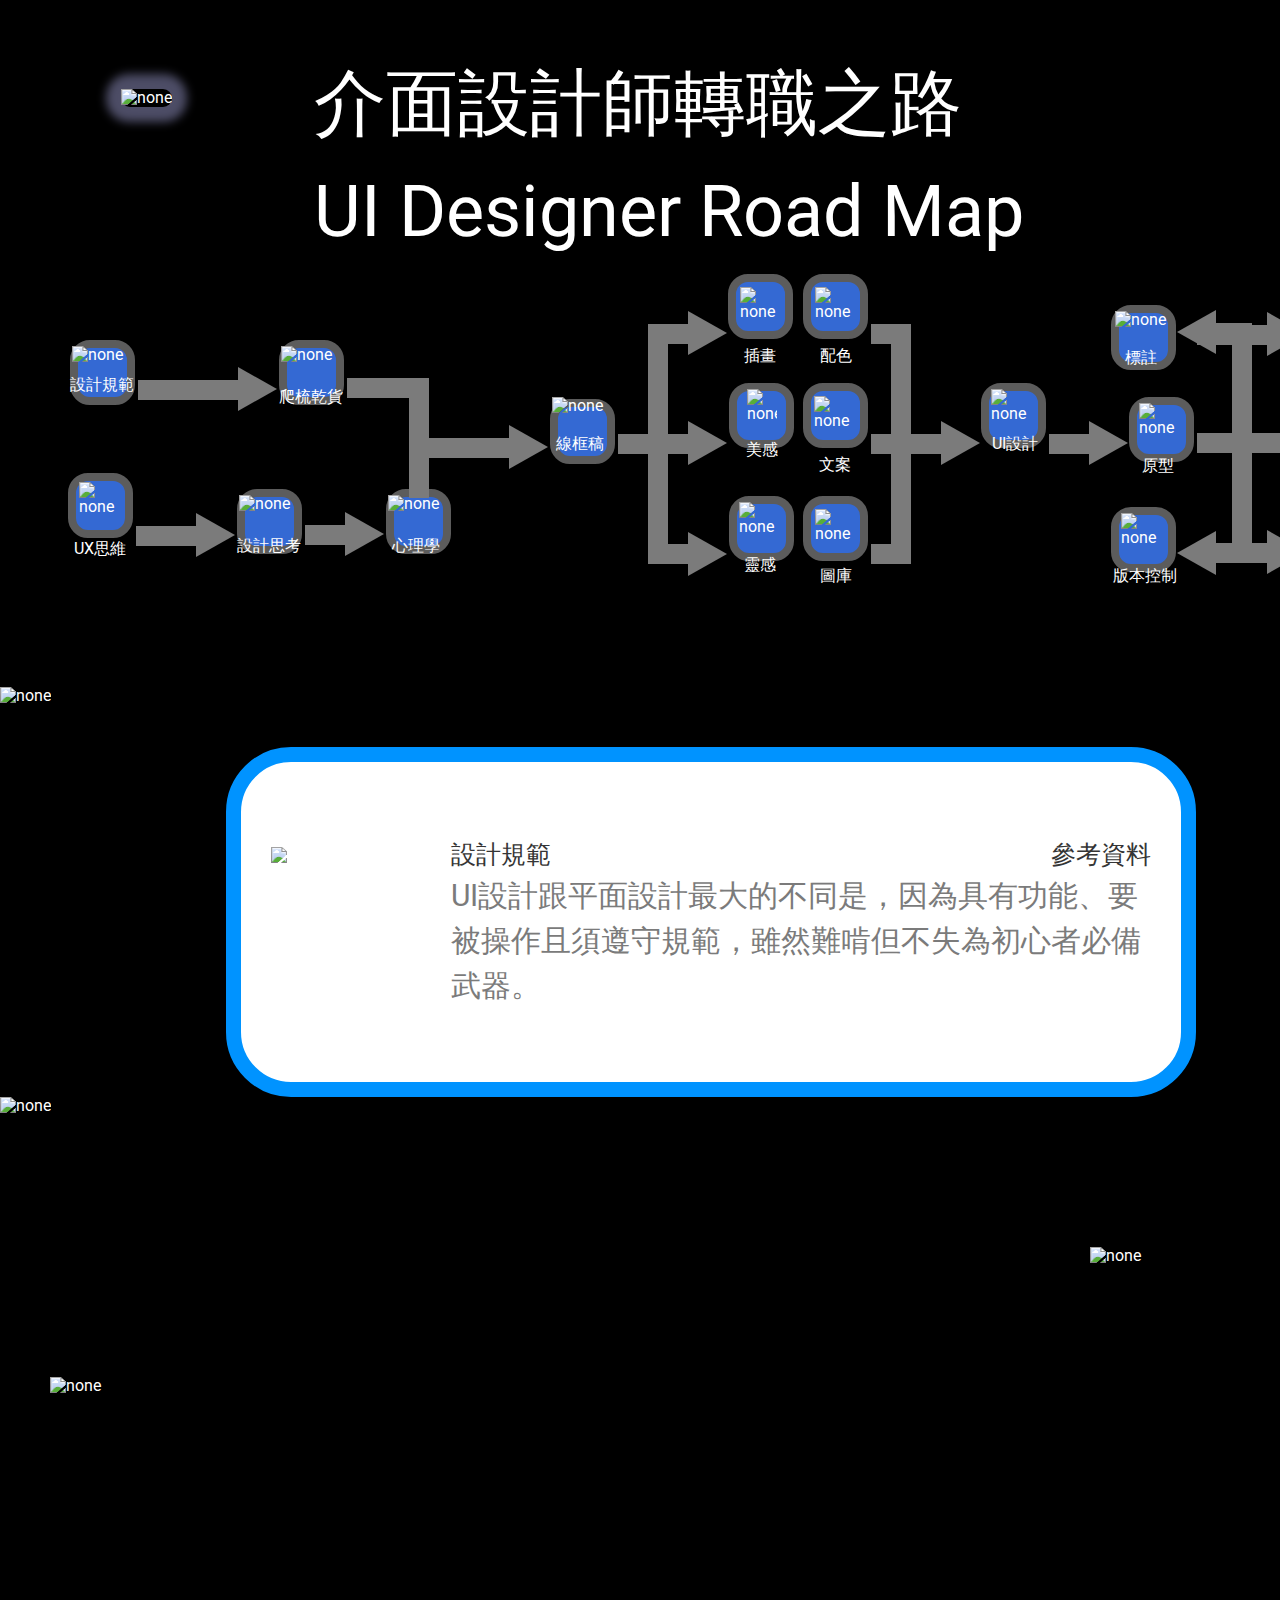
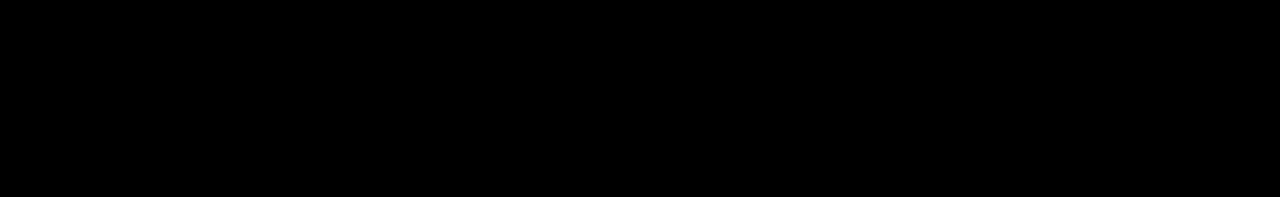
==== index.html @ c47e485b "Update 2018-08-03T09:55:52.106Z" ====
<!DOCTYPE html>
<html lang="en">
  <head>
    <meta charset="UTF-8"/>
    <meta name="viewport" content="width=device-width, initial-scale=1.0"/>
    <meta http-equiv="X-UA-Compatible" content="ie=edge"/>
    <link rel="stylesheect" href="https://use.fontawesome.com/releases/v5.0.13/css/all.css" integrity="sha384-DNOHZ68U8hZfKXOrtjWvjxusGo9WQnrNx2sqG0tfsghAvtVlRW3tvkXWZh58N9jp" crossorigin="anonymous"/>
    <link rel="stylesheet" href="https://fonts.googleapis.com/css?family=Roboto:300,300i,400,500,700,700i"/>
    <link rel="stylesheet" href="css/main.css"/>
    <title>Document</title>
  </head>
  <body>
    <div class="header">
      <div class="moon show"><img src="https://github.com/Jimmywei01/TheF2E_W9_skillTree/blob/master/src/images/img_illustration%402x.png?raw=true" alt="none"/></div>
      <div class="title">
        <div class="h1">介面設計師轉職之路</div>
        <div class="p">UI Designer Road Map</div>
      </div>
      <div class="road">
        <div class="img block1">
          <div class="size icon1"> <img src="https://github.com/Jimmywei01/TheF2E_W9_skillTree/blob/master/src/images/img_blade-1.png?raw=true" alt="none"/>
            <div class="p1">設計規範</div>
          </div>
        </div>
        <div class="img block2">
          <div class="size icon2"><img src="https://github.com/Jimmywei01/TheF2E_W9_skillTree/blob/master/src/images/img_meat.png?raw=true" alt="none"/>
            <div class="p2">爬梳乾貨</div>
          </div>
        </div>
        <div class="img block3">
          <div class="size icon3"><img src="https://github.com/Jimmywei01/TheF2E_W9_skillTree/blob/master/src/images/img_shield.png?raw=true" alt="none"/>
            <div class="p3">UX思維</div>
          </div>
        </div>
        <div class="img block4">
          <div class="size icon4"><img src="https://github.com/Jimmywei01/TheF2E_W9_skillTree/blob/master/src/images/img_hat.png?raw=true" alt="none"/>
            <div class="p4">設計思考</div>
          </div>
        </div>
        <div class="img block5">
          <div class="size icon5"><img src="https://github.com/Jimmywei01/TheF2E_W9_skillTree/blob/master/src/images/img_horn.png?raw=true" alt="none"/>
            <div class="p5">心理學</div>
          </div>
        </div>
        <div class="img block6">
          <div class="size icon6"><img src="https://github.com/Jimmywei01/TheF2E_W9_skillTree/blob/master/src/images/img_hammer.png?raw=true" alt="none"/>
            <div class="p6">線框稿</div>
          </div>
        </div>
        <div class="img block7">
          <div class="size icon7"><img src="https://github.com/Jimmywei01/TheF2E_W9_skillTree/blob/master/src/images/img_illustration.png?raw=true" alt="none"/>
            <div class="p7">插畫</div>
          </div>
        </div>
        <div class="img block8">
          <div class="size icon8"><img src="https://github.com/Jimmywei01/TheF2E_W9_skillTree/blob/master/src/images/img_sense.png?raw=true" alt="none"/>
            <div class="p8">美感</div>
          </div>
        </div>
        <div class="img block9">
          <div class="size icon9"><img src="https://github.com/Jimmywei01/TheF2E_W9_skillTree/blob/master/src/images/img_inspiration.png?raw=true" alt="none"/>
            <div class="p9">靈感</div>
          </div>
        </div>
        <div class="img block10">
          <div class="size icon10"><img src="https://github.com/Jimmywei01/TheF2E_W9_skillTree/blob/master/src/images/img_color.png?raw=true" alt="none"/>
            <div class="p10">配色</div>
          </div>
        </div>
        <div class="img block11">
          <div class="size icon11"><img src="https://github.com/Jimmywei01/TheF2E_W9_skillTree/blob/master/src/images/img_text.png?raw=true" alt="none"/>
            <div class="p11">文案</div>
          </div>
        </div>
        <div class="img block12">
          <div class="size icon12"><img src="https://github.com/Jimmywei01/TheF2E_W9_skillTree/blob/master/src/images/img_pictures.png?raw=true" alt="none"/>
            <div class="p12">圖庫</div>
          </div>
        </div>
        <div class="img block13">
          <div class="size icon13"><img src="https://github.com/Jimmywei01/TheF2E_W9_skillTree/blob/master/src/images/img_axe.png?raw=true" alt="none"/>
            <div class="p13">UI設計</div>
          </div>
        </div>
        <div class="img block14">
          <div class="size icon14"><img src="https://github.com/Jimmywei01/TheF2E_W9_skillTree/blob/master/src/images/img_book.png?raw=true" alt="none"/>
            <div class="p14">標註</div>
          </div>
        </div>
        <div class="img block15">
          <div class="size icon15"><img src="https://github.com/Jimmywei01/TheF2E_W9_skillTree/blob/master/src/images/img_blade.png?raw=true" alt="none"/>
            <div class="p15">原型</div>
          </div>
        </div>
        <div class="img block16">
          <div class="size icon16"><img src="https://github.com/Jimmywei01/TheF2E_W9_skillTree/blob/master/src/images/img_timer.png?raw=true" alt="none"/>
            <div class="p16">版本控制</div>
          </div>
        </div>
        <div class="img block17">
          <div class="size icon17"><img src="https://github.com/Jimmywei01/TheF2E_W9_skillTree/blob/master/src/images/img_quill.png?raw=true" alt="none"/>
            <div class="p17">略懂開發</div>
          </div>
        </div>
        <div class="img block18">
          <div class="size icon18"><img src="https://github.com/Jimmywei01/TheF2E_W9_skillTree/blob/master/src/images/img_sword.png?raw=true" alt="none"/>
            <div class="p18">出師</div>
          </div>
        </div>
        <div class="img block19">
          <div class="size icon19"><img src="https://github.com/Jimmywei01/TheF2E_W9_skillTree/blob/master/src/images/img_emblem.png?raw=true" alt="none"/>
            <div class="p19">厚黑學</div>
          </div>
        </div>
      </div>
      <div class="direction">
        <div class="arrow1"></div>
        <div class="arrow2"> </div>
        <div class="arrow3"> </div>
        <div class="arrow4"></div>
        <div class="arrow5"> 
          <div class="trangle1"></div>
          <div class="trangle2"> </div>
        </div>
        <div class="arrow6"> </div>
        <div class="arrow7"> </div>
        <div class="arrow8">
          <div class="trangle1"></div>
          <div class="trangle2"></div>
          <div class="trangle3"></div>
          <div class="trangle4">   </div>
        </div>
      </div>
    </div>
    <div class="content">
      <div class="spaceCat"><img src="https://github.com/Jimmywei01/TheF2E_W9_skillTree/blob/master/src/images/img_monocat.png?raw=true" alt="none"/></div>
      <div class="description">
        <div class="smallImg"><img src="https://github.com/Jimmywei01/TheF2E_W9_skillTree/blob/master/src/images/img_blade-1%402x.png?raw=true" alt="none"/></div>
        <div class="descrContent">
          <div class="smallTitle">設計規範</div>
          <div class="refText">參考資料</div>
          <div class="smallContent">UI設計跟平面設計最大的不同是，因為具有功能、要被操作且須遵守規範，雖然難啃但不失為初心者必備武器。</div>
        </div>
      </div>
      <div class="padora"><img src="https://github.com/Jimmywei01/TheF2E_W9_skillTree/blob/master/src/images/img_padora.png?raw=true" alt="none"/></div>
    </div>
    <div class="footer">
      <div class="sixCat"><img src="https://github.com/Jimmywei01/TheF2E_W9_skillTree/blob/master/src/images/img_hexcat.png?raw=true" alt="none"/></div>
      <div class="space"><img src="https://github.com/Jimmywei01/TheF2E_W9_skillTree/blob/master/src/images/img_rocket.png?raw=true" alt="none"/></div>
      <div class="blob"><img src="https://github.com/Jimmywei01/TheF2E_W9_skillTree/blob/master/src/images/img_footer.png?raw=true" alt="none"/></div>
    </div>
  </body>
</html>
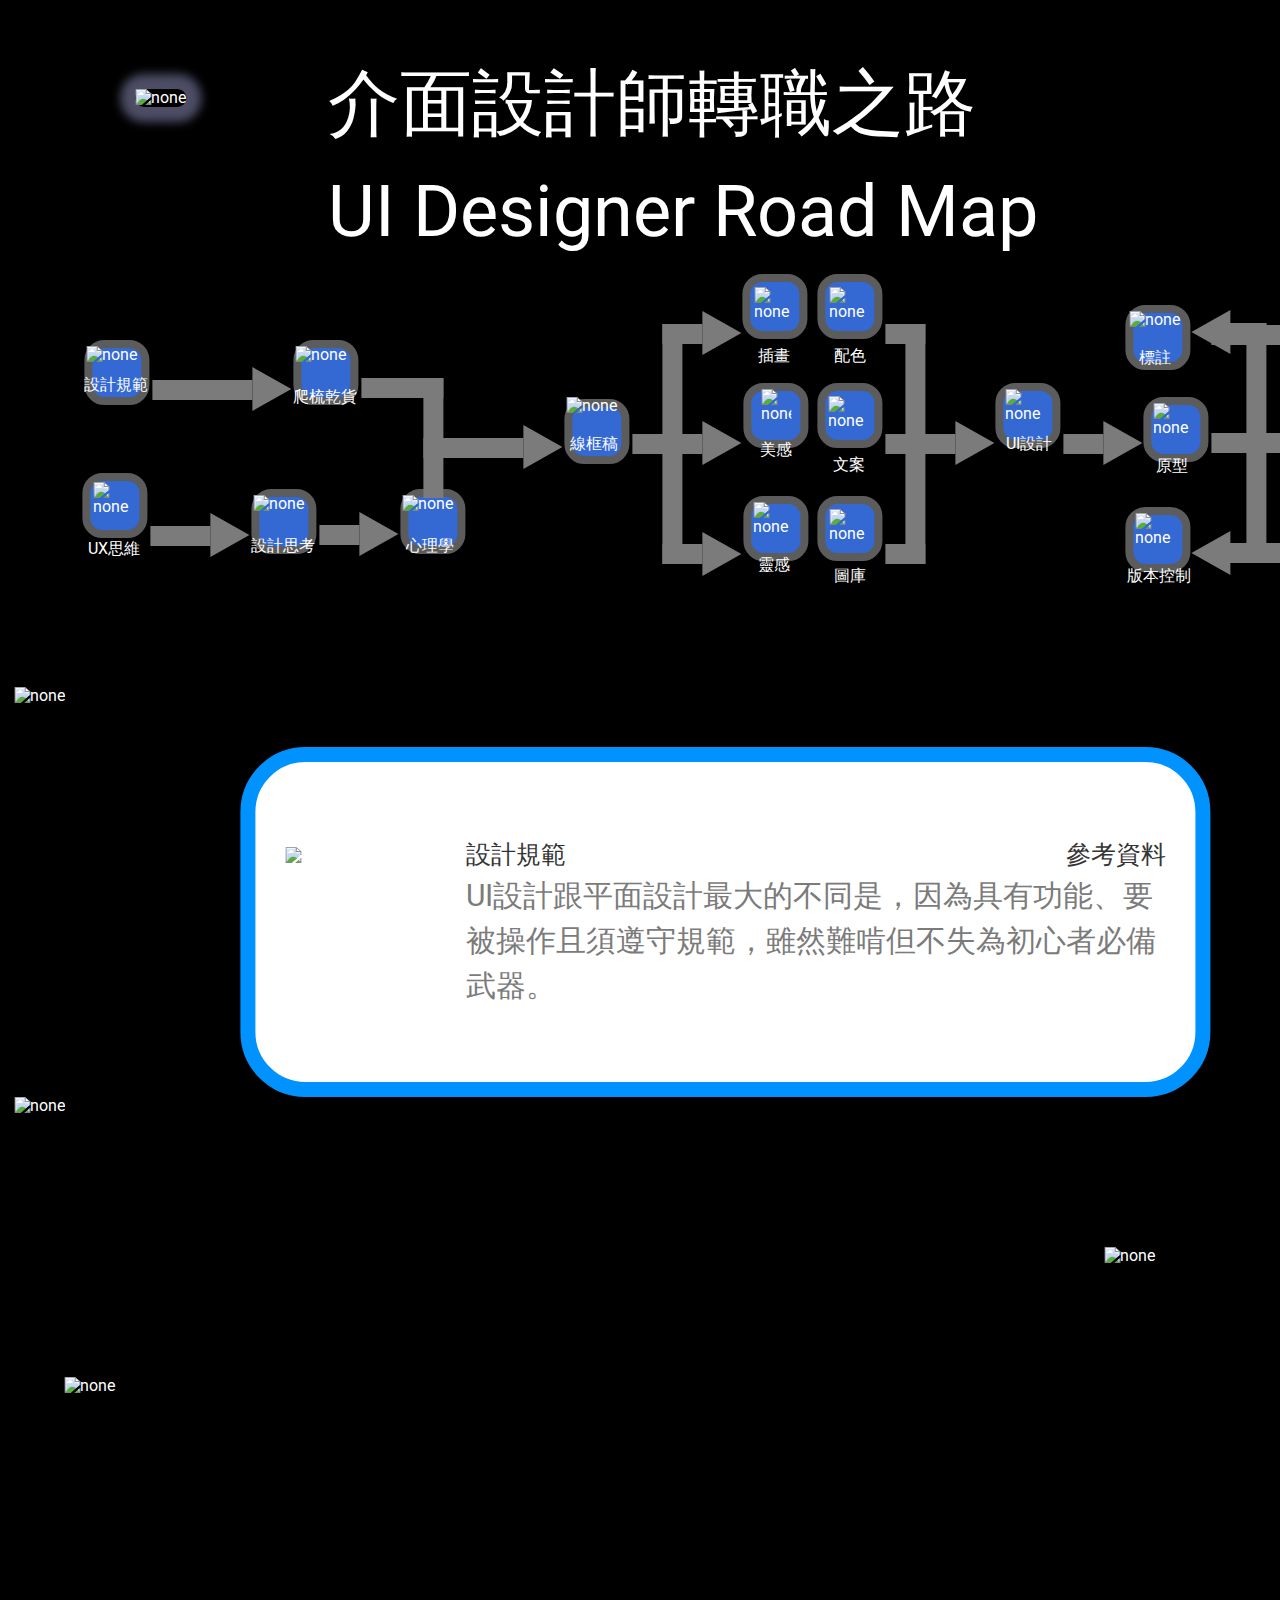
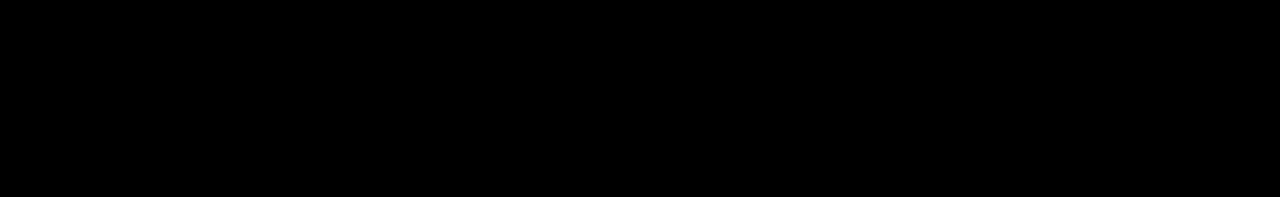
==== commit a8afe03c: "Update 2018-08-04T12:08:36.560Z" ====
--- a/index.html
+++ b/index.html
@@ -7,6 +7,7 @@
     <link rel="stylesheect" href="https://use.fontawesome.com/releases/v5.0.13/css/all.css" integrity="sha384-DNOHZ68U8hZfKXOrtjWvjxusGo9WQnrNx2sqG0tfsghAvtVlRW3tvkXWZh58N9jp" crossorigin="anonymous"/>
     <link rel="stylesheet" href="https://fonts.googleapis.com/css?family=Roboto:300,300i,400,500,700,700i"/>
     <link rel="stylesheet" href="css/main.css"/>
+    <script src="https://cdnjs.cloudflare.com/ajax/libs/jquery/3.3.1/jquery.min.js"></script>
     <title>Document</title>
   </head>
   <body>
@@ -17,7 +18,7 @@
         <div class="p">UI Designer Road Map</div>
       </div>
       <div class="road">
-        <div class="img block1">
+        <div class="img block1 click">
           <div class="size icon1"> <img src="https://github.com/Jimmywei01/TheF2E_W9_skillTree/blob/master/src/images/img_blade-1.png?raw=true" alt="none"/>
             <div class="p1">設計規範</div>
           </div>
@@ -114,7 +115,7 @@
         </div>
       </div>
       <div class="direction">
-        <div class="arrow1"></div>
+        <div class="arrow1 click"></div>
         <div class="arrow2"> </div>
         <div class="arrow3"> </div>
         <div class="arrow4"></div>
@@ -149,5 +150,6 @@
       <div class="space"><img src="https://github.com/Jimmywei01/TheF2E_W9_skillTree/blob/master/src/images/img_rocket.png?raw=true" alt="none"/></div>
       <div class="blob"><img src="https://github.com/Jimmywei01/TheF2E_W9_skillTree/blob/master/src/images/img_footer.png?raw=true" alt="none"/></div>
     </div>
+    <script src="js/all.js"></script>
   </body>
 </html>